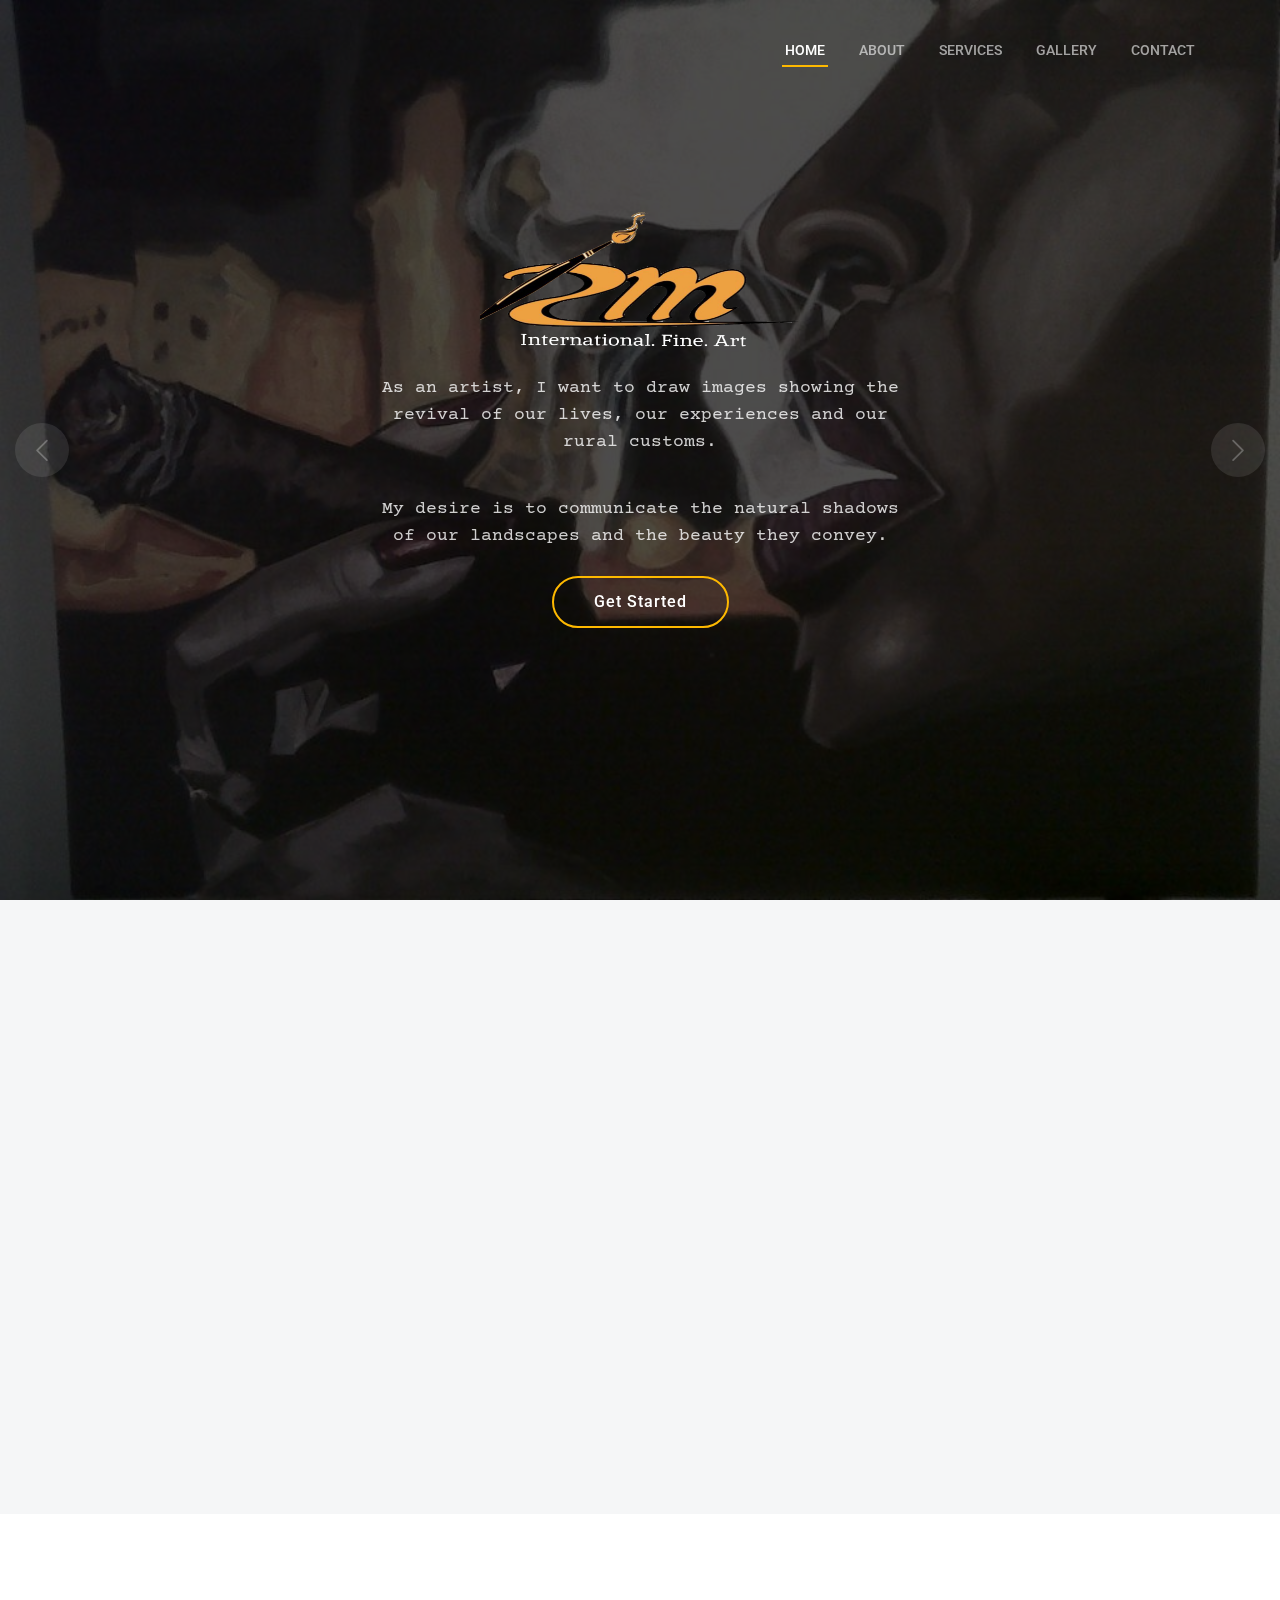
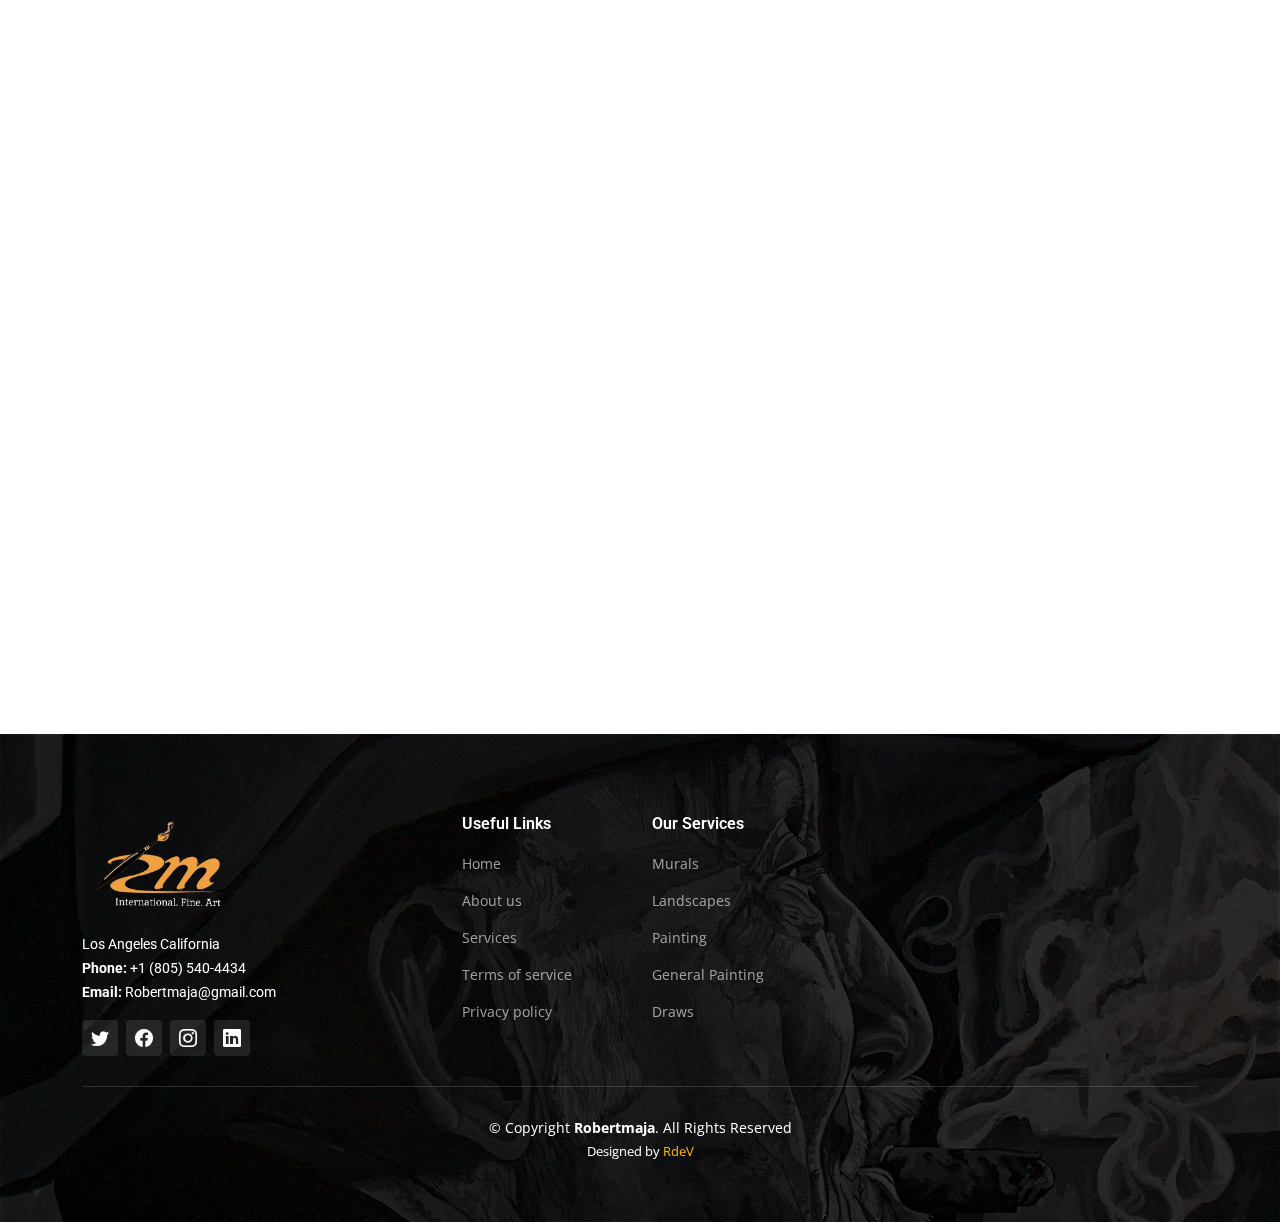
==== index.html @ e9421e8f "Update index.html" ====
<!DOCTYPE html>
<html lang="en">

<head>
  <meta charset="utf-8">
  <meta content="width=device-width, initial-scale=1.0" name="viewport">

  <title>Home</title>
  <meta content="" name="description">
  <meta content="" name="keywords">

  <!-- Favicons -->
  <link href="assets/img/img/logo.png" rel="icon">
  <link href="assets/img/img/logo.png" rel="apple-touch-icon">

  <!-- Google Fonts -->
  <link rel="preconnect" href="https://fonts.googleapis.com">
  <link rel="preconnect" href="https://fonts.gstatic.com" crossorigin>
  <link href="https://fonts.googleapis.com/css2?family=Open+Sans:ital,wght@0,300;0,400;0,500;0,600;0,700;1,300;1,400;1,600;1,700&family=Roboto:ital,wght@0,300;0,400;0,500;0,600;0,700;1,300;1,400;1,500;1,600;1,700&family=Work+Sans:ital,wght@0,300;0,400;0,500;0,600;0,700;1,300;1,400;1,500;1,600;1,700&display=swap" rel="stylesheet">

  <!-- Vendor CSS Files -->
  <link href="assets/vendor/bootstrap/css/bootstrap.min.css" rel="stylesheet">
  <link href="assets/vendor/bootstrap-icons/bootstrap-icons.css" rel="stylesheet">
  <link href="assets/vendor/fontawesome-free/css/all.min.css" rel="stylesheet">
  <link href="assets/vendor/aos/aos.css" rel="stylesheet">
  <link href="assets/vendor/glightbox/css/glightbox.min.css" rel="stylesheet">
  <link href="assets/vendor/swiper/swiper-bundle.min.css" rel="stylesheet">

  <!-- Template Main CSS File -->
  <link href="assets/css/main.css" rel="stylesheet">

  <!-- =======================================================
  * Template Name: UpConstruction
  * Updated: Sep 18 2023 with Bootstrap v5.3.2
  * Template URL: https://bootstrapmade.com/upconstruction-bootstrap-construction-website-template/
  * Author: BootstrapMade.com
  * License: https://bootstrapmade.com/license/
  ======================================================== -->
</head>

<body>


  <style>

    @import url('https://fonts.googleapis.com/css2?family=Courier+Prime:ital,wght@0,400;0,700;1,400;1,700&family=Just+Me+Again+Down+Here&family=Varela+Round&display=swap');
    @import url('https://fonts.googleapis.com/css2?family=Architects+Daughter&family=Oxygen&family=Voces&display=swap');
    @import url('https://fonts.googleapis.com/css2?family=Courier+Prime:ital,wght@0,400;0,700;1,400;1,700&family=Varela+Round&display=swap');
    @import url('https://fonts.googleapis.com/css2?family=Courier+Prime:ital,wght@0,400;0,700;1,400;1,700&family=Varela+Round&display=swap');



    .jm{
      font-family: 'Architects Daughter', cursive;
    }
    .jm:hover{
      color: var(--color-primary);
    }

    .textx{
      font-family: "Courier Prime";
      font-weight: 400;
      font-style: normal;
      font-size: 19px;
      
    }

    #textx{
      font-family: "Courier Prime";
      font-weight: 400;
      font-style: normal;
      font-size: 16px;
      color: black;
      
    }

    #logolt{
      font-family: "Just Me Again Down Here", cursive;
      font-weight: 400;
      font-style: normal;

    }

    .logolt{
      font-family: "Just Me Again Down Here", cursive;
      font-weight: 400;
      font-style: normal;

    }


  </style>
    



  <!-- ======= Header ======= -->
  <header id="header" class="header d-flex align-items-center">
    <div class="container-fluid container-xl d-flex align-items-center justify-content-between">

      <a href="index.html" class="logo d-flex align-items-center">
        <!-- Uncomment the line below if you also wish to use an image logo -->
        <!-- <img src="assets/img/logo.png" alt=""> --
        <h1>
          <img src="/assets/img/icons/brush.png" id="logolt" class="logolt" 50px" weight="50px" alt="" class="src">
          Rmaja<span>.</span>
        
        </h1>-->
      </a>

      <i class="mobile-nav-toggle mobile-nav-show bi bi-list"></i>
      <i class="mobile-nav-toggle mobile-nav-hide d-none bi bi-x"></i>
      <nav id="navbar" class="navbar">
        <ul>
          <li><a href="index.html" class="active">Home</a></li>
          <li><a href="about.html">About</a></li>
          <li><a href="services.html">Services</a></li>
          <li><a href="projects.html">Gallery</a></li>
          <li><a href="contact.html">Contact</a></li>
        </ul>
      </nav><!-- .navbar -->

    </div>
  </header><!-- End Header -->

  <!-- ======= Hero Section ======= -->
  <section id="hero" class="hero">

    <div class="info d-flex align-items-center">
      <div class="container">
        <div class="row justify-content-center">
          <div class="col-lg-6 text-center">
             <img src="/assets/img/img/logo.png" height="35%" width="70%" alt="" class="src">
            <p class="textx" data-aos="fade-up">As an artist, I want to draw images showing the revival of our lives, our experiences and our rural customs.</p>
            <br>
            <p class="textx" data-aos="fade-up">My desire is to communicate the natural shadows of our landscapes and the beauty they convey.</p>
            <a data-aos="fade-up" data-aos-delay="200" href="#get-started" class="btn-get-started">Get Started</a>
          </div>
        </div>
      </div>
    </div>

    <div id="hero-carousel" class="carousel slide" data-bs-ride="carousel" data-bs-interval="5000">

      <div class="carousel-item active" style="background-image: url(assets/img/img/66.jpeg)"></div>
      <div class="carousel-item" style="background-image: url(assets/img/img/24.jpg)"></div>
      <div class="carousel-item" style="background-image: url(assets/img/img/4.jpg)"></div>
      <div class="carousel-item" style="background-image: url(assets/img/img/maja2.png)"></div>
      <div class="carousel-item" style="background-image: url(assets/img/img/22.jpg)"></div>

      <a class="carousel-control-prev" href="#hero-carousel" role="button" data-bs-slide="prev">
        <span class="carousel-control-prev-icon bi bi-chevron-left" aria-hidden="true"></span>
      </a>

      <a class="carousel-control-next" href="#hero-carousel" role="button" data-bs-slide="next">
        <span class="carousel-control-next-icon bi bi-chevron-right" aria-hidden="true"></span>
      </a>

    </div>

  </section><!-- End Hero Section -->

  <main id="main">

    <!-- ======= Get Started Section ======= -->
    <section id="get-started" class="get-started section-bg">
      <div class="container">

        <div class="row justify-content-between gy-4">

          <div class="col-lg-6 d-flex align-items-center" data-aos="fade-up">
            <div class="content">
              <h3 class="" id="">International Artist & Muralist Robert Maja
                .</h3>
              <p id="textx" class="textx">As an artist, I want to draw images showing the revival of our lives, our experiences and our rural customs. My desire is to communicate the natural shadows of our landscapes and the beauty they convey.


              <p id="textx" class="textx">Robert Maja was born in Santo Domingo, Dominican Republic in September 1971 . His talent as an artist was quickly recognized in elementary school and strongly encouraged by teachers and elders

                .</p>
            </div>
          </div>

          <div class="col-lg-5" data-aos="fade">
            <form action="forms/quote.php" method="post" class="php-email-form">
              <h3>Contact Us</h3>
              <p id="textx" class="textx"></p>
              <div class="row gy-3">

                <div class="col-md-12">
                  <input type="text" name="name" class="form-control" placeholder="Name" required>
                </div>

                <div class="col-md-12 ">
                  <input type="email" class="form-control" name="email" placeholder="Email" required>
                </div>

                <div class="col-md-12">
                  <input type="text" class="form-control" name="phone" placeholder="Phone" required>
                </div>

                <div class="col-md-12">
                  <textarea class="form-control" name="message" rows="6" placeholder="Message" required></textarea>
                </div>

                <div class="col-md-12 text-center">
                  <div class="loading">Loading</div>
                  <div class="error-message"></div>
                  <div class="sent-message">Your quote request has been sent successfully. Thank you!</div>

                  <!--<button type="submit">Get a quote</button>-->
                </div>

              </div>
            </form>
          </div><!-- End Quote Form -->

        </div>

      </div>
    </section><!-- End Get Started Section -->

    <!-- ======= Constructions Section ======= -->
    <section id="constructions" class="constructions">
      <div class="container" data-aos="fade-up">

        <div class="section-header">
          <h2>Paintings</h2>
          <p class="textx"></p>
        </div>

        <div class="row gy-4">

          <div class="col-lg-6" data-aos="fade-up" data-aos-delay="100">
            <div class="card-item">
              <div class="row">
                <div class="col-xl-5">
                  <div class="card-bg" style="background-image: url(assets/img/img/39.jpg);"></div>
                </div>
                <div class="col-xl-7 d-flex align-items-center">
                  <div class="card-body">
                    <h4 class="card-title">Cubism</h4>
                    <p id="textx" class="textx">Cubism was an influential art movement pioneered by Pablo Picasso and Georges Braque in the early 20th century. It revolutionized traditional perspectives by breaking down subjects into geometric shapes and depicting them from multiple viewpoints simultaneously. </p>
                  </div>
                </div>
              </div>
            </div>
          </div><!-- End Card Item -->

          <div class="col-lg-6" data-aos="fade-up" data-aos-delay="200">
            <div class="card-item">
              <div class="row">
                <div class="col-xl-5">
                  <div class="card-bg" style="background-image: url(assets/img/img/purvit.jpg);"></div>
                </div>
                <div class="col-xl-7 d-flex align-items-center">
                  <div class="card-body">
                    <h4 class="card-title">Cigars</h4>
                    <p id="textx" class="textx">Tobacco, specifically in the context of cigars or "puros,"
                      has a rich history and culture. Cigars are typically hand-rolled
                      bundles of dried and fermented tobacco leaves,
                      often associated with luxury and relaxation.
                    </p>
                  </div>
                </div>
              </div>
            </div>
          </div><!-- End Card Item -->

          <div class="col-lg-6" data-aos="fade-up" data-aos-delay="300">
            <div class="card-item">
              <div class="row">
                <div class="col-xl-5">
                  <div class="card-bg" style="background-image: url(assets/img/img/38.jpg);"></div>
                </div>
                <div class="col-xl-7 d-flex align-items-center">
                  <div class="card-body">
                    <h4 class="card-title">Rooster</h4>
                    <p id="textx" class="textx">Through his masterful strokes,
                      Maja imbues these majestic birds with a sense of vibrancy and dynamism
                      their feathers depicted in a riot of colors and textures that seem to dance across the canvas.
                    </p>
                  </div>
                </div>
              </div>
            </div>
          </div><!-- End Card Item -->

          <div class="col-lg-6" data-aos="fade-up" data-aos-delay="400">
            <div class="card-item">
              <div class="row">
                <div class="col-xl-5">
                  <div class="card-bg" style="background-image: url(assets/img/img/10.jpg);"></div>
                </div>
                <div class="col-xl-7 d-flex align-items-center">
                  <div class="card-body">
                    <h4 class="card-title">Landscape</h4>
                    <p id="textx" class="textx">
                      Landscapes have been a prominent subject in art for centuries,
                      with artists capturing the beauty and essence of natural scenery.</p>
                  </div>
                </div>
              </div>
            </div>
          </div><!-- End Card Item -->

        </div>

      </div>
    </section><!-- End Constructions Section -->

    <!-- ======= Services Section ======= --
    <section id="services" class="services section-bg">
      <div class="container" data-aos="fade-up">

        <div class="section-header">
          <h2>Services</h2>
          <p id="textx" class="textx">Voluptatem quibusdam ut ullam perferendis repellat non ut consequuntur est eveniet deleniti fignissimos eos quam</p>
        </div>

        <div class="row gy-4">

          <div class="col-lg-4 col-md-6" data-aos="fade-up" data-aos-delay="100">
            <div class="service-item  position-relative">
              <div class="icon">
                <i class="fa-solid fa-mountain-city"></i>
              </div>
              <h3>Nesciunt Mete</h3>
              <p id="textx" class="textx">Provident nihil minus qui consequatur non omnis maiores. Eos accusantium minus dolores iure perferendis tempore et consequatur.</p>
              <a href="service-details.html" class="readmore stretched-link">Learn more <i class="bi bi-arrow-right"></i></a>
            </div>
          </div><!-- End Service Item --

          <div class="col-lg-4 col-md-6" data-aos="fade-up" data-aos-delay="200">
            <div class="service-item position-relative">
              <div class="icon">
                <i class="fa-solid fa-helmet-safety"></i>
              </div>
              <h3>Eosle Commodi</h3>
              <p id="textx" class="textx">Ut autem aut autem non a. Sint sint sit facilis nam iusto sint. Libero corrupti neque eum hic non ut nesciunt dolorem.</p>
              <a href="service-details.html" class="readmore stretched-link">Learn more <i class="bi bi-arrow-right"></i></a>
            </div>
          </div><!-- End Service Item --

          <div class="col-lg-4 col-md-6" data-aos="fade-up" data-aos-delay="300">
            <div class="service-item position-relative">
              <div class="icon">
                <i class="fa-solid fa-compass-drafting"></i>
              </div>
              <h3>Ledo Markt</h3>
              <p id="textx" class="textx">Ut excepturi voluptatem nisi sed. Quidem fuga consequatur. Minus ea aut. Vel qui id voluptas adipisci eos earum corrupti.</p>
              <a href="service-details.html" class="readmore stretched-link">Learn more <i class="bi bi-arrow-right"></i></a>
            </div>
          </div><!-- End Service Item -->
 
          <!----
          <div class="col-lg-4 col-md-6" data-aos="fade-up" data-aos-delay="400">
            <div class="service-item position-relative">
              <div class="icon">
                <i class="fa-solid fa-trowel-bricks"></i>
              </div>
              <h3>Asperiores Commodit</h3>
              <p>Non et temporibus minus omnis sed dolor esse consequatur. Cupiditate sed error ea fuga sit provident adipisci neque.</p>
              <a href="service-details.html" class="readmore stretched-link">Learn more <i class="bi bi-arrow-right"></i></a>
            </div>
          </div> -- End Service Item --

          <div class="col-lg-4 col-md-6" data-aos="fade-up" data-aos-delay="500">
            <div class="service-item position-relative">
              <div class="icon">
                <i class="fa-solid fa-helmet-safety"></i>
              </div>
              <h3>Velit Doloremque</h3>
              <p>Cumque et suscipit saepe. Est maiores autem enim facilis ut aut ipsam corporis aut. Sed animi at autem alias eius labore.</p>
              <a href="service-details.html" class="readmore stretched-link">Learn more <i class="bi bi-arrow-right"></i></a>
            </div>
          </div><!-- End Service Item --

          <div class="col-lg-4 col-md-6" data-aos="fade-up" data-aos-delay="600">
            <div class="service-item position-relative">
              <div class="icon">
                <i class="fa-solid fa-arrow-up-from-ground-water"></i>
              </div>
              <h3>Dolori Architecto</h3>
              <p>Hic molestias ea quibusdam eos. Fugiat enim doloremque aut neque non et debitis iure. Corrupti recusandae ducimus enim.</p>
              <a href="service-details.html" class="readmore stretched-link">Learn more <i class="bi bi-arrow-right"></i></a>
            </div>
          </div><!-- End Service Item --> 

        </div>

      </div>
    </section><!-- End Services Section -->

   

    <!-- ======= Features Section ======= --
    <section id="features" class="features section-bg">
      <div class="container" data-aos="fade-up">

        <ul class="nav nav-tabs row  g-2 d-flex">

          <li class="nav-item col-3">
            <a class="nav-link active show" data-bs-toggle="tab" data-bs-target="#tab-1">
              <h4>Modisit</h4>
            </a>
          </li><!-- End tab nav item --

          <li class="nav-item col-3">
            <a class="nav-link" data-bs-toggle="tab" data-bs-target="#tab-2">
              <h4>Praesenti</h4>
            </a><!-- End tab nav item --

          <li class="nav-item col-3">
            <a class="nav-link" data-bs-toggle="tab" data-bs-target="#tab-3">
              <h4>Explica</h4>
            </a>
          </li><!-- End tab nav item --

          <li class="nav-item col-3">
            <a class="nav-link" data-bs-toggle="tab" data-bs-target="#tab-4">
              <h4>Nostrum</h4>
            </a>
          </li><!-- End tab nav item --

        </ul>

        <div class="tab-content">

          <div class="tab-pane active show" id="tab-1">
            <div class="row">
              <div class="col-lg-6 order-2 order-lg-1 mt-3 mt-lg-0 d-flex flex-column justify-content-center" data-aos="fade-up" data-aos-delay="100">
                <h3>Voluptatem dignissimos provident</h3>
                <p class="fst-italic">
                  Lorem ipsum dolor sit amet, consectetur adipiscing elit, sed do eiusmod tempor incididunt ut labore et dolore
                  magna aliqua.
                </p>
                <ul>
                  <li><i class="bi bi-check2-all"></i> Ullamco laboris nisi ut aliquip ex ea commodo consequat.</li>
                  <li><i class="bi bi-check2-all"></i> Duis aute irure dolor in reprehenderit in voluptate velit.</li>
                  <li><i class="bi bi-check2-all"></i> Ullamco laboris nisi ut aliquip ex ea commodo consequat. Duis aute irure dolor in reprehenderit in voluptate trideta storacalaperda mastiro dolore eu fugiat nulla pariatur.</li>
                </ul>
              </div>
              <div class="col-lg-6 order-1 order-lg-2 text-center" data-aos="fade-up" data-aos-delay="200">
                <img src="assets/img/features-1.jpg" alt="" class="img-fluid">
              </div>
            </div>
          </div><!-- End tab content item --

          <div class="tab-pane" id="tab-2">
            <div class="row">
              <div class="col-lg-6 order-2 order-lg-1 mt-3 mt-lg-0 d-flex flex-column justify-content-center">
                <h3>Neque exercitationem debitis</h3>
                <p class="fst-italic">
                  Lorem ipsum dolor sit amet, consectetur adipiscing elit, sed do eiusmod tempor incididunt ut labore et dolore
                  magna aliqua.
                </p>
                <ul>
                  <li><i class="bi bi-check2-all"></i> Ullamco laboris nisi ut aliquip ex ea commodo consequat.</li>
                  <li><i class="bi bi-check2-all"></i> Duis aute irure dolor in reprehenderit in voluptate velit.</li>
                  <li><i class="bi bi-check2-all"></i> Provident mollitia neque rerum asperiores dolores quos qui a. Ipsum neque dolor voluptate nisi sed.</li>
                  <li><i class="bi bi-check2-all"></i> Ullamco laboris nisi ut aliquip ex ea commodo consequat. Duis aute irure dolor in reprehenderit in voluptate trideta storacalaperda mastiro dolore eu fugiat nulla pariatur.</li>
                </ul>
              </div>
              <div class="col-lg-6 order-1 order-lg-2 text-center">
                <img src="assets/img/features-2.jpg" alt="" class="img-fluid">
              </div>
            </div>
          </div><!-- End tab content item --

          <div class="tab-pane" id="tab-3">
            <div class="row">
              <div class="col-lg-6 order-2 order-lg-1 mt-3 mt-lg-0 d-flex flex-column justify-content-center">
                <h3>Voluptatibus commodi accusamu</h3>
                <ul>
                  <li><i class="bi bi-check2-all"></i> Ullamco laboris nisi ut aliquip ex ea commodo consequat.</li>
                  <li><i class="bi bi-check2-all"></i> Duis aute irure dolor in reprehenderit in voluptate velit.</li>
                  <li><i class="bi bi-check2-all"></i> Provident mollitia neque rerum asperiores dolores quos qui a. Ipsum neque dolor voluptate nisi sed.</li>
                </ul>
                <p class="fst-italic">
                  Lorem ipsum dolor sit amet, consectetur adipiscing elit, sed do eiusmod tempor incididunt ut labore et dolore
                  magna aliqua.
                </p>
              </div>
              <div class="col-lg-6 order-1 order-lg-2 text-center">
                <img src="assets/img/features-3.jpg" alt="" class="img-fluid">
              </div>
            </div>
          </div><!-- End tab content item --

          <div class="tab-pane" id="tab-4">
            <div class="row">
              <div class="col-lg-6 order-2 order-lg-1 mt-3 mt-lg-0 d-flex flex-column justify-content-center">
                <h3>Omnis fugiat ea explicabo sunt</h3>
                <p class="fst-italic">
                  Lorem ipsum dolor sit amet, consectetur adipiscing elit, sed do eiusmod tempor incididunt ut labore et dolore
                  magna aliqua.
                </p>
                <ul>
                  <li><i class="bi bi-check2-all"></i> Ullamco laboris nisi ut aliquip ex ea commodo consequat.</li>
                  <li><i class="bi bi-check2-all"></i> Duis aute irure dolor in reprehenderit in voluptate velit.</li>
                  <li><i class="bi bi-check2-all"></i> Ullamco laboris nisi ut aliquip ex ea commodo consequat. Duis aute irure dolor in reprehenderit in voluptate trideta storacalaperda mastiro dolore eu fugiat nulla pariatur.</li>
                </ul>
              </div>
              <div class="col-lg-6 order-1 order-lg-2 text-center">
                <img src="assets/img/features-4.jpg" alt="" class="img-fluid">
              </div>
            </div>
          </div><!-- End tab content item --

        </div>

      </div>
    </section><!-- End Features Section -->

    <!-- ======= Our Projects Section ======= -->
    <section id="projects" class="projects">
      <div class="container" data-aos="fade-up">

        <div class="section-header">
          <h2>Gallery</h2>
          <p id="textx" class="textx">Unveiling Perspectives, Igniting Emotions: Your Visual Odyssey Begins Here</p>
        </div>

        <div class="portfolio-isotope" data-portfolio-filter="*" data-portfolio-layout="masonry" data-portfolio-sort="original-order">

          <ul class="portfolio-flters" data-aos="fade-up" data-aos-delay="100">
            <li data-filter="*" class="filter-active" id="textx">All</li>
            <li data-filter=".filter-rooster" id="textx">Rooster</li>
            <li data-filter=".filter-smoking" id="textx">Cigars</li>
            <li data-filter=".filter-murals" id="textx">Murals</li>
            <li data-filter=".filter-landscape" id="textx">Landscape</li>
          </ul><!-- End Projects Filters -->

          <div class="row gy-4 portfolio-container" data-aos="fade-up" data-aos-delay="200">

            <div class="col-lg-4 col-md-6 portfolio-item filter-landscape">
              <div class="portfolio-content h-100">
                <img src="assets/img/img/50.jpg" class="img-fluid" alt="">
                <div class="portfolio-info">
                  <h4>Cubism</h4>
                  <p></p>
                  <a href="assets/img/img/50.jpg" title="Cubism" data-gallery="portfolio-gallery-remodeling" class="glightbox preview-link"><i class="bi bi-zoom-in"></i></a>
                  <a href="#" title="More Details" class="details-link"><i class="bi bi-link-45deg"></i></a>
                </div>
              </div>
            </div><!-- End Projects Item -->

            <div class="col-lg-4 col-md-6 portfolio-item filter-landscape">
              <div class="portfolio-content h-100">
                <img src="assets/img/img/51.jpg" class="img-fluid" alt="">
                <div class="portfolio-info">
                  <h4>Landscape</h4>
                  <p></p>
                  <a href="assets/img/img/51.jpg" title="Landscape" data-gallery="portfolio-gallery-remodeling" class="glightbox preview-link"><i class="bi bi-zoom-in"></i></a>
                  <a href="#" title="More Details" class="details-link"><i class="bi bi-link-45deg"></i></a>
                </div>
              </div>
            </div><!-- End Projects Item -->

            <div class="col-lg-4 col-md-6 portfolio-item filter-smoking">
              <div class="portfolio-content h-100">
                <img src="assets/img/img/sam.JPG" class="img-fluid" alt="">
                <div class="portfolio-info">
                  <h4>Cigars</h4>
                  <p></p>
                  <a href="assets/img/img/sam.JPG" title="Cigars" data-gallery="portfolio-gallery-construction" class="glightbox preview-link"><i class="bi bi-zoom-in"></i></a>
                  <a href="#" title="More Details" class="details-link"><i class="bi bi-link-45deg"></i></a>
                </div>
              </div>
            </div><!-- End Projects Item -->

            <div class="col-lg-4 col-md-6 portfolio-item filter-rooster">
              <div class="portfolio-content h-100">
                <img src="assets/img/img/58.jpg" class="img-fluid" alt="">
                <div class="portfolio-info">
                  <h4>Rooster</h4>
                  <p></p>
                  <a href="assets/img/img/43.jpg" title="Rooster" data-gallery="portfolio-gallery-repairs" class="glightbox preview-link"><i class="bi bi-zoom-in"></i></a>
                  <a href="#" title="More Details" class="details-link"><i class="bi bi-link-45deg"></i></a>
                </div>
              </div>
            </div><!-- End Projects Item -->

            <div class="col-lg-4 col-md-6 portfolio-item filter-smoking">
              <div class="portfolio-content h-100">
                <img src="assets/img/img/63.JPG" class="img-fluid" alt="">
                <div class="portfolio-info">
                  <h4>Cigars</h4>
                  <p></p>
                  <a href="assets/img/img/63.JPG" title="Cigars" data-gallery="portfolio-gallery-book" class="glightbox preview-link"><i class="bi bi-zoom-in"></i></a>
                  <a href="#" title="More Details" class="details-link"><i class="bi bi-link-45deg"></i></a>
                </div>
              </div>
            </div><!-- End Projects Item -->

            <div class="col-lg-4 col-md-6 portfolio-item filter-murals">
              <div class="portfolio-content h-100">
                <img src="assets/img/img/68.jpg" class="img-fluid" alt="">
                <div class="portfolio-info">
                  <h4>Murals</h4>
                  <p></p>
                  <a href="assets/img/img/68.jpg" title="Murals" data-gallery="portfolio-gallery-remodeling" class="glightbox preview-link"><i class="bi bi-zoom-in"></i></a>
                  <a href="#" title="More Details" class="details-link"><i class="bi bi-link-45deg"></i></a>
                </div>
              </div>
            </div><!-- End Projects Item -->

            <div class="col-lg-4 col-md-6 portfolio-item filter-murals">
              <div class="portfolio-content h-100">
                <img src="assets/img/img/67.jpg" class="img-fluid" alt="">
                <div class="portfolio-info">
                  <h4>Murals</h4>
                  <p></p>
                  <a href="assets/img/img/67.jpg" title="Murals" data-gallery="portfolio-gallery-construction" class="glightbox preview-link"><i class="bi bi-zoom-in"></i></a>
                  <a href="#" title="More Details" class="details-link"><i class="bi bi-link-45deg"></i></a>
                </div>
              </div>
            </div><!-- End Projects Item -->

            <div class="col-lg-4 col-md-6 portfolio-item filter-murals">
              <div class="portfolio-content h-100">
                <img src="assets/img/img/22.jpg" class="img-fluid" alt="">
                <div class="portfolio-info">
                  <h4>Murals</h4>
                  <p></p>
                  <a href="assets/img/img/22.jpg" title="Murals" data-gallery="portfolio-gallery-repairs" class="glightbox preview-link"><i class="bi bi-zoom-in"></i></a>
                  <a href="#" title="More Details" class="details-link"><i class="bi bi-link-45deg"></i></a>
                </div>
              </div>
            </div><!-- End Projects Item -->

            <div class="col-lg-4 col-md-6 portfolio-item filter-murals">
              <div class="portfolio-content h-100">
                <img src="assets/img/img/18.jpg" class="img-fluid" alt="">
                <div class="portfolio-info">
                  <h4>Murals</h4>
                  <p></p>
                  <a href="assets/img/img/18.jpg" title="Murals" data-gallery="portfolio-gallery-book" class="glightbox preview-link"><i class="bi bi-zoom-in"></i></a>
                  <a href="#" title="More Details" class="details-link"><i class="bi bi-link-45deg"></i></a>
                </div>
              </div>
            </div><!-- End Projects Item -->

            <div class="col-lg-4 col-md-6 portfolio-item filter-murals">
              <div class="portfolio-content h-100">
                <img src="assets/img/img/21.jpg" class="img-fluid" alt="">
                <div class="portfolio-info">
                  <h4>Murals</h4>
                  <p></p>
                  <a href="assets/img/img/21.jpg" title="Murals" data-gallery="portfolio-gallery-remodeling" class="glightbox preview-link"><i class="bi bi-zoom-in"></i></a>
                  <a href="#" title="More Details" class="details-link"><i class="bi bi-link-45deg"></i></a>
                </div>
              </div>
            </div><!-- End Projects Item -->

            <div class="col-lg-4 col-md-6 portfolio-item filter-murals">
              <div class="portfolio-content h-100">
                <img src="assets/img/img/20.jpg" class="img-fluid" alt="">
                <div class="portfolio-info">
                  <h4>Murals</h4>
                  <p></p>
                  <a href="assets/img/img/20.jpg" title="Murals" data-gallery="portfolio-gallery-remodeling" class="glightbox preview-link"><i class="bi bi-zoom-in"></i></a>
                  <a href="#" title="More Details" class="details-link"><i class="bi bi-link-45deg"></i></a>
                </div>
              </div>
            </div><!-- End Projects Item -->

           


           


            

          </div><!-- End Projects Container -->

        </div>

      </div>
    </section><!-- End Our Projects Section -->

   

    <!-- ======= Recent Blog Posts Section ======= --
    <section id="recent-blog-posts" class="recent-blog-posts">
      <div class="container" data-aos="fade-up"">

    
    
  <div class=" section-header">
        <h2>Recent Blog Posts</h2>
        <p>In commodi voluptatem excepturi quaerat nihil error autem voluptate ut et officia consequuntu</p>
      </div>

      <div class="row gy-5">

        <div class="col-xl-4 col-md-6" data-aos="fade-up" data-aos-delay="100">
          <div class="post-item position-relative h-100">

            <div class="post-img position-relative overflow-hidden">
              <img src="assets/img/blog/blog-1.jpg" class="img-fluid" alt="">
              <span class="post-date">December 12</span>
            </div>

            <div class="post-content d-flex flex-column">

              <h3 class="post-title">Eum ad dolor et. Autem aut fugiat debitis</h3>

              <div class="meta d-flex align-items-center">
                <div class="d-flex align-items-center">
                  <i class="bi bi-person"></i> <span class="ps-2">Julia Parker</span>
                </div>
                <span class="px-3 text-black-50">/</span>
                <div class="d-flex align-items-center">
                  <i class="bi bi-folder2"></i> <span class="ps-2">Politics</span>
                </div>
              </div>

              <hr>

              <a href="blog-details.html" class="readmore stretched-link"><span>Read More</span><i class="bi bi-arrow-right"></i></a>

            </div>

          </div>
        </div><!-- End post item --

        <div class="col-xl-4 col-md-6" data-aos="fade-up" data-aos-delay="200">
          <div class="post-item position-relative h-100">

            <div class="post-img position-relative overflow-hidden">
              <img src="assets/img/blog/blog-2.jpg" class="img-fluid" alt="">
              <span class="post-date">July 17</span>
            </div>

            <div class="post-content d-flex flex-column">

              <h3 class="post-title">Et repellendus molestiae qui est sed omnis</h3>

              <div class="meta d-flex align-items-center">
                <div class="d-flex align-items-center">
                  <i class="bi bi-person"></i> <span class="ps-2">Mario Douglas</span>
                </div>
                <span class="px-3 text-black-50">/</span>
                <div class="d-flex align-items-center">
                  <i class="bi bi-folder2"></i> <span class="ps-2">Sports</span>
                </div>
              </div>

              <hr>

              <a href="blog-details.html" class="readmore stretched-link"><span>Read More</span><i class="bi bi-arrow-right"></i></a>

            </div>

          </div>
        </div><!-- End post item --

        <div class="col-xl-4 col-md-6">
          <div class="post-item position-relative h-100" data-aos="fade-up" data-aos-delay="300">

            <div class="post-img position-relative overflow-hidden">
              <img src="assets/img/blog/blog-3.jpg" class="img-fluid" alt="">
              <span class="post-date">September 05</span>
            </div>

            <div class="post-content d-flex flex-column">

              <h3 class="post-title">Quia assumenda est et veritati tirana ploder</h3>

              <div class="meta d-flex align-items-center">
                <div class="d-flex align-items-center">
                  <i class="bi bi-person"></i> <span class="ps-2">Lisa Hunter</span>
                </div>
                <span class="px-3 text-black-50">/</span>
                <div class="d-flex align-items-center">
                  <i class="bi bi-folder2"></i> <span class="ps-2">Economics</span>
                </div>
              </div>

              <hr>

              <a href="blog-details.html" class="readmore stretched-link"><span>Read More</span><i class="bi bi-arrow-right"></i></a>

            </div>

          </div>
        </div><!-- End post item --

      </div>

      </div>
    </section>
    <!-- End Recent Blog Posts Section -->

  </main><!-- End #main -->

  <!-- ======= Footer ======= -->
  <footer id="footer" class="footer">

    <div class="footer-content position-relative">
      <div class="container">
        <div class="row">

          <div class="col-lg-4 col-md-6">
            <div class="footer-info">
              <h1>
                <img src="/assets/img/img/logo.png" height="45%" width="50%" alt="" class="src">
                <span></span>
              
              </h1>
              <p>
                Los Angeles California <br>
                <!--NY 535022, USA<br><br>-->
                <strong>Phone:</strong> +1 (805) 540-4434<br>
                <strong>Email:</strong> Robertmaja@gmail.com<br>
              </p>
              <div class="social-links d-flex mt-3">
                <a href="#" class="d-flex align-items-center justify-content-center"><i class="bi bi-twitter"></i></a>
                <a href="#" class="d-flex align-items-center justify-content-center"><i class="bi bi-facebook"></i></a>
                <a href="https://www.instagram.com/robertmajaofficial/" class="d-flex align-items-center justify-content-center"><i class="bi bi-instagram"></i></a>
                <a href="#" class="d-flex align-items-center justify-content-center"><i class="bi bi-linkedin"></i></a>
              </div>
            </div>
          </div><!-- End footer info column-->

          <div class="col-lg-2 col-md-3 footer-links">
            <h4>Useful Links</h4>
            <ul>
              <li><a href="/index.html">Home</a></li>
              <li><a href="/about.html">About us</a></li>
              <li><a href="/services.html">Services</a></li>
              <li><a href="#">Terms of service</a></li>
              <li><a href="#">Privacy policy</a></li>
            </ul>
          </div><!-- End footer links column-->

          <div class="col-lg-2 col-md-3 footer-links">
            <h4>Our Services</h4>
            <ul>
              <li><a href="#">Murals</a></li>
              <li><a href="#">Landscapes</a></li>
              <li><a href="#">Painting</a></li>
              <li><a href="#">General Painting</a></li>
              <li><a href="#">Draws</a></li>
            </ul>
          </div><!-- End footer links column-->

         

        </div>
      </div>
    </div>

    <div class="footer-legal text-center position-relative">
      <div class="container">
        <div class="copyright">
          &copy; Copyright <strong><span>Robertmaja</span></strong>. All Rights Reserved
        </div>
        <div class="credits">
          <!-- All the links in the footer should remain intact. -->
          <!-- You can delete the links only if you purchased the pro version. -->
          <!-- Licensing information: https://bootstrapmade.com/license/ -->
          <!-- Purchase the pro version with working PHP/AJAX contact form: https://bootstrapmade.com/upconstruction-bootstrap-construction-website-template/ -->
          Designed by <a href="https://www.instagram.com/roddev_/">RdeV</a>
        </div>
      </div>
    </div>

  </footer>
  <!-- End Footer -->

  <a href="#" class="scroll-top d-flex align-items-center justify-content-center"><i class="bi bi-arrow-up-short"></i></a>

  <div id="preloader"></div>

  <!-- Vendor JS Files -->
  <script src="assets/vendor/bootstrap/js/bootstrap.bundle.min.js"></script>
  <script src="assets/vendor/aos/aos.js"></script>
  <script src="assets/vendor/glightbox/js/glightbox.min.js"></script>
  <script src="assets/vendor/isotope-layout/isotope.pkgd.min.js"></script>
  <script src="assets/vendor/swiper/swiper-bundle.min.js"></script>
  <script src="assets/vendor/purecounter/purecounter_vanilla.js"></script>
  <script src="assets/vendor/php-email-form/validate.js"></script>

  <!-- Template Main JS File -->
  <script src="assets/js/main.js"></script>

</body>

</html>
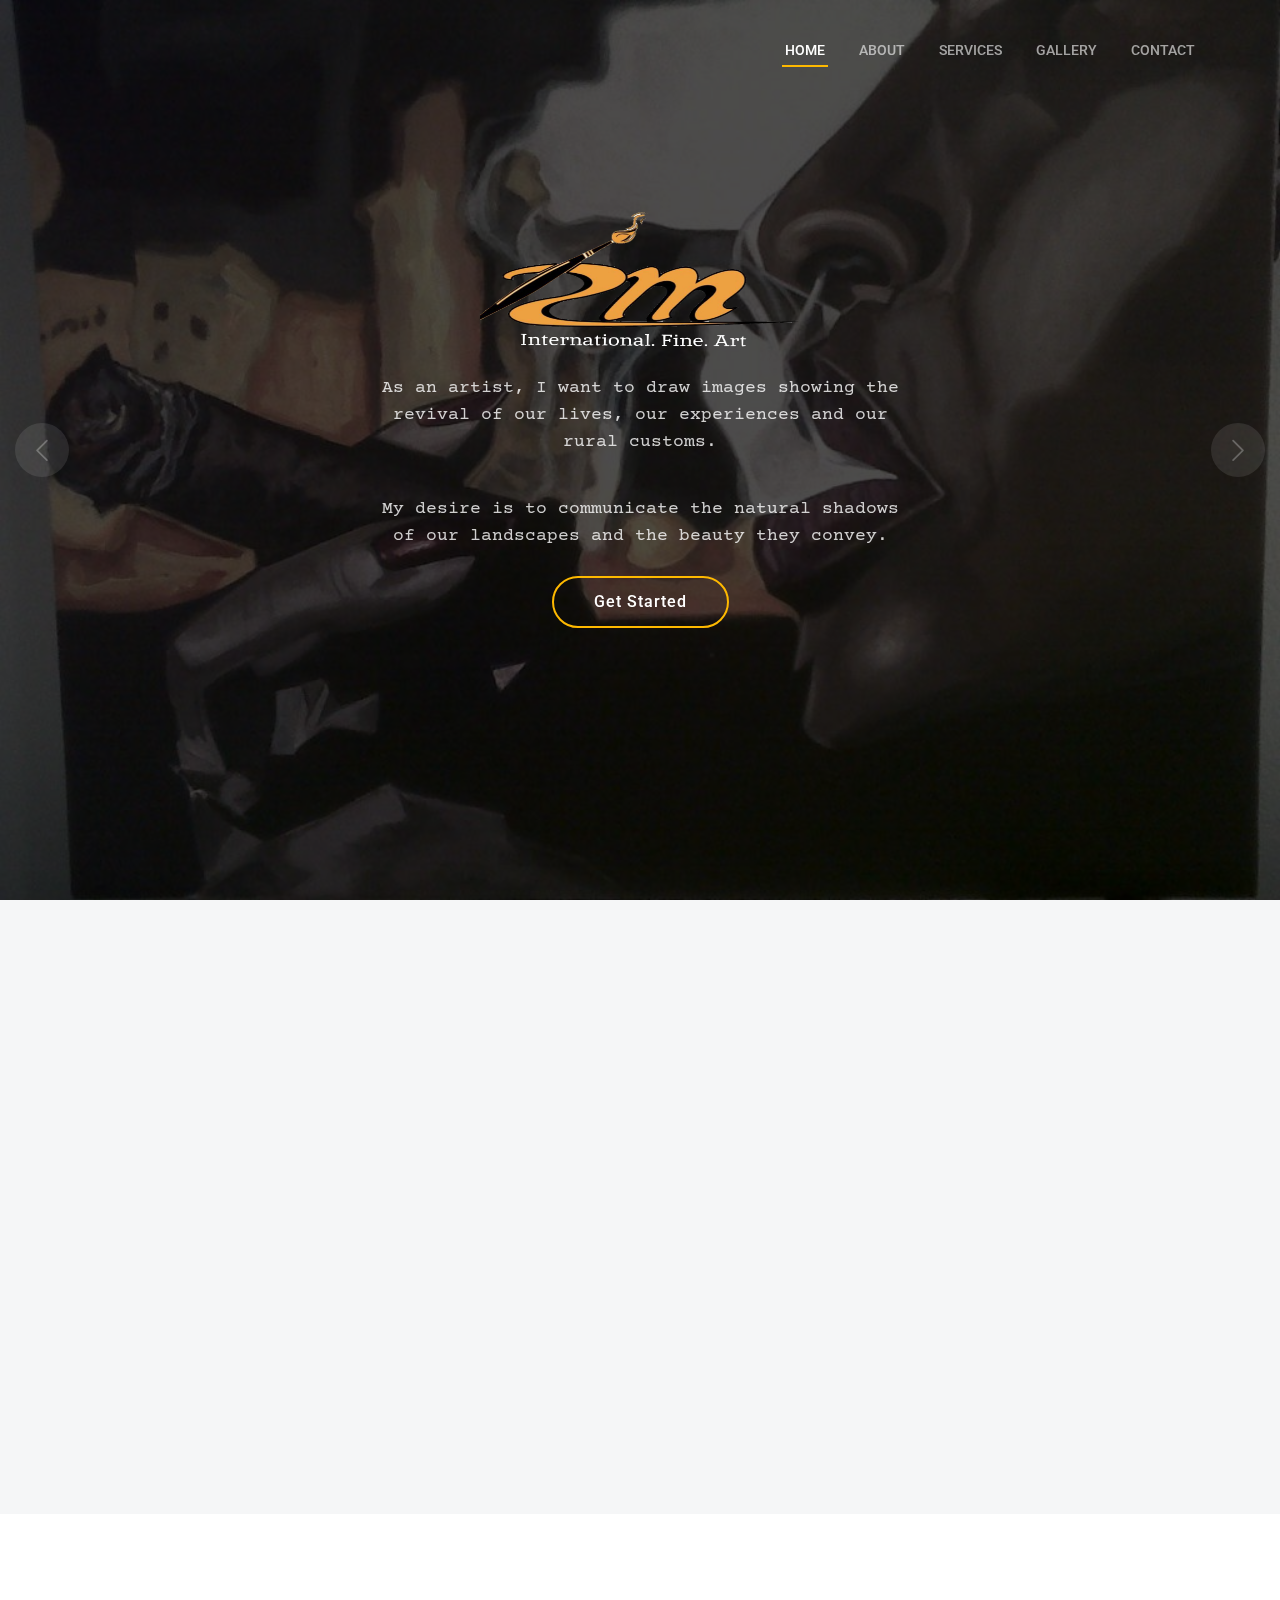
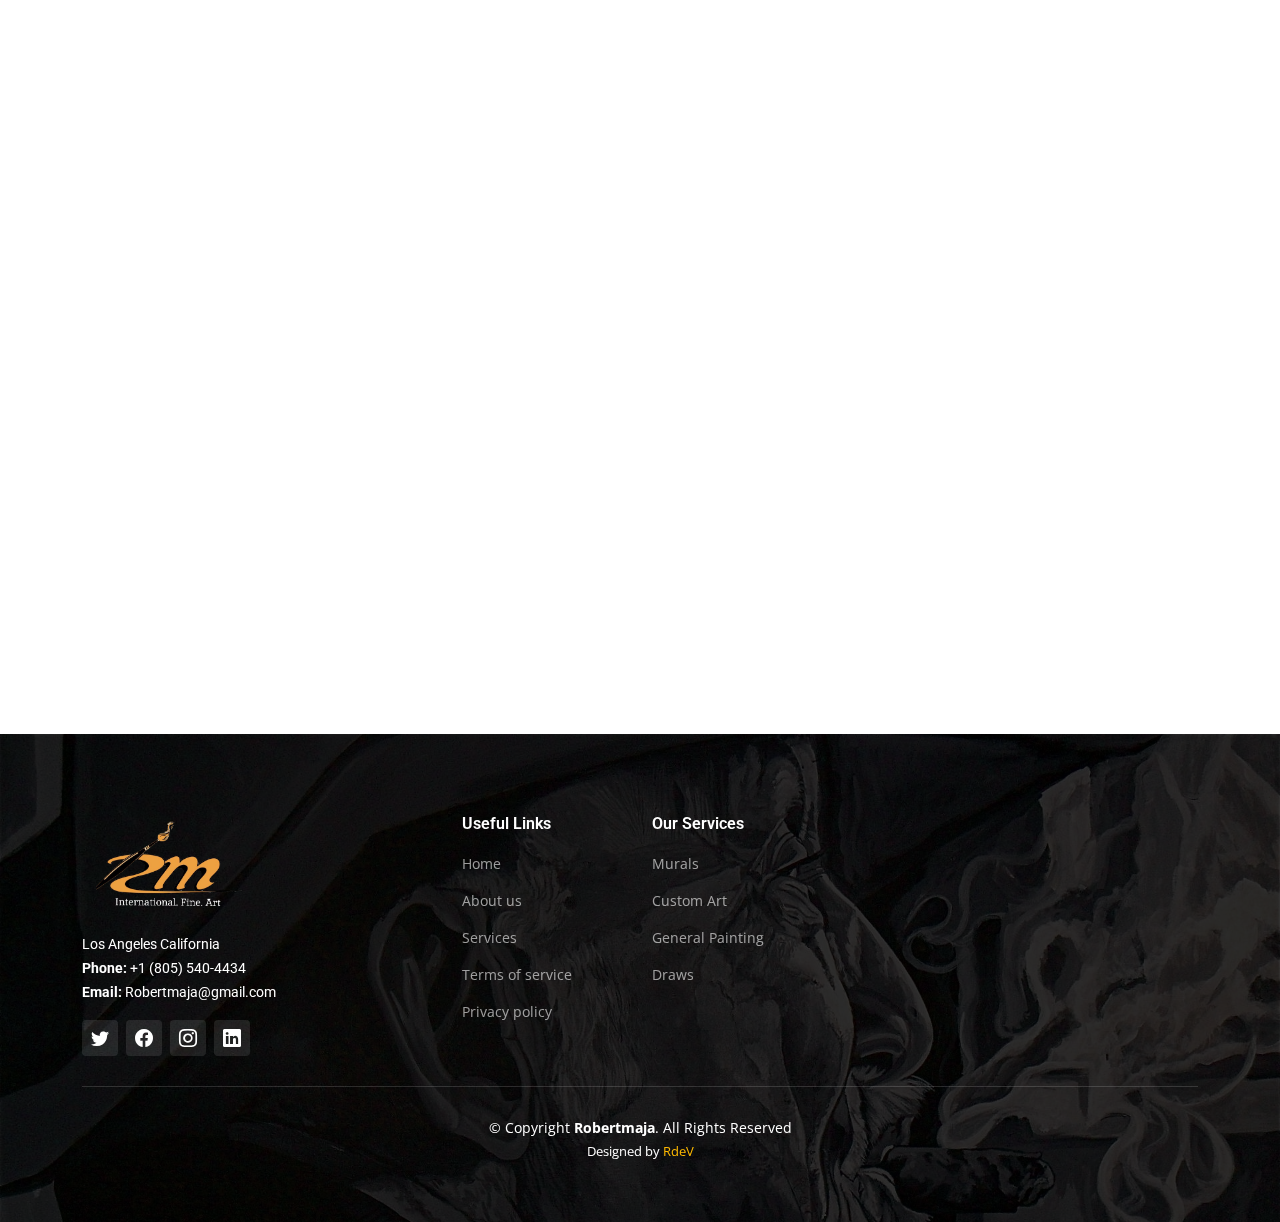
==== commit 325e875a: "Update index.html" ====
--- a/index.html
+++ b/index.html
@@ -841,8 +841,7 @@
             <h4>Our Services</h4>
             <ul>
               <li><a href="#">Murals</a></li>
-              <li><a href="#">Landscapes</a></li>
-              <li><a href="#">Painting</a></li>
+              <li><a href="#">Custom Art</a></li>
               <li><a href="#">General Painting</a></li>
               <li><a href="#">Draws</a></li>
             </ul>
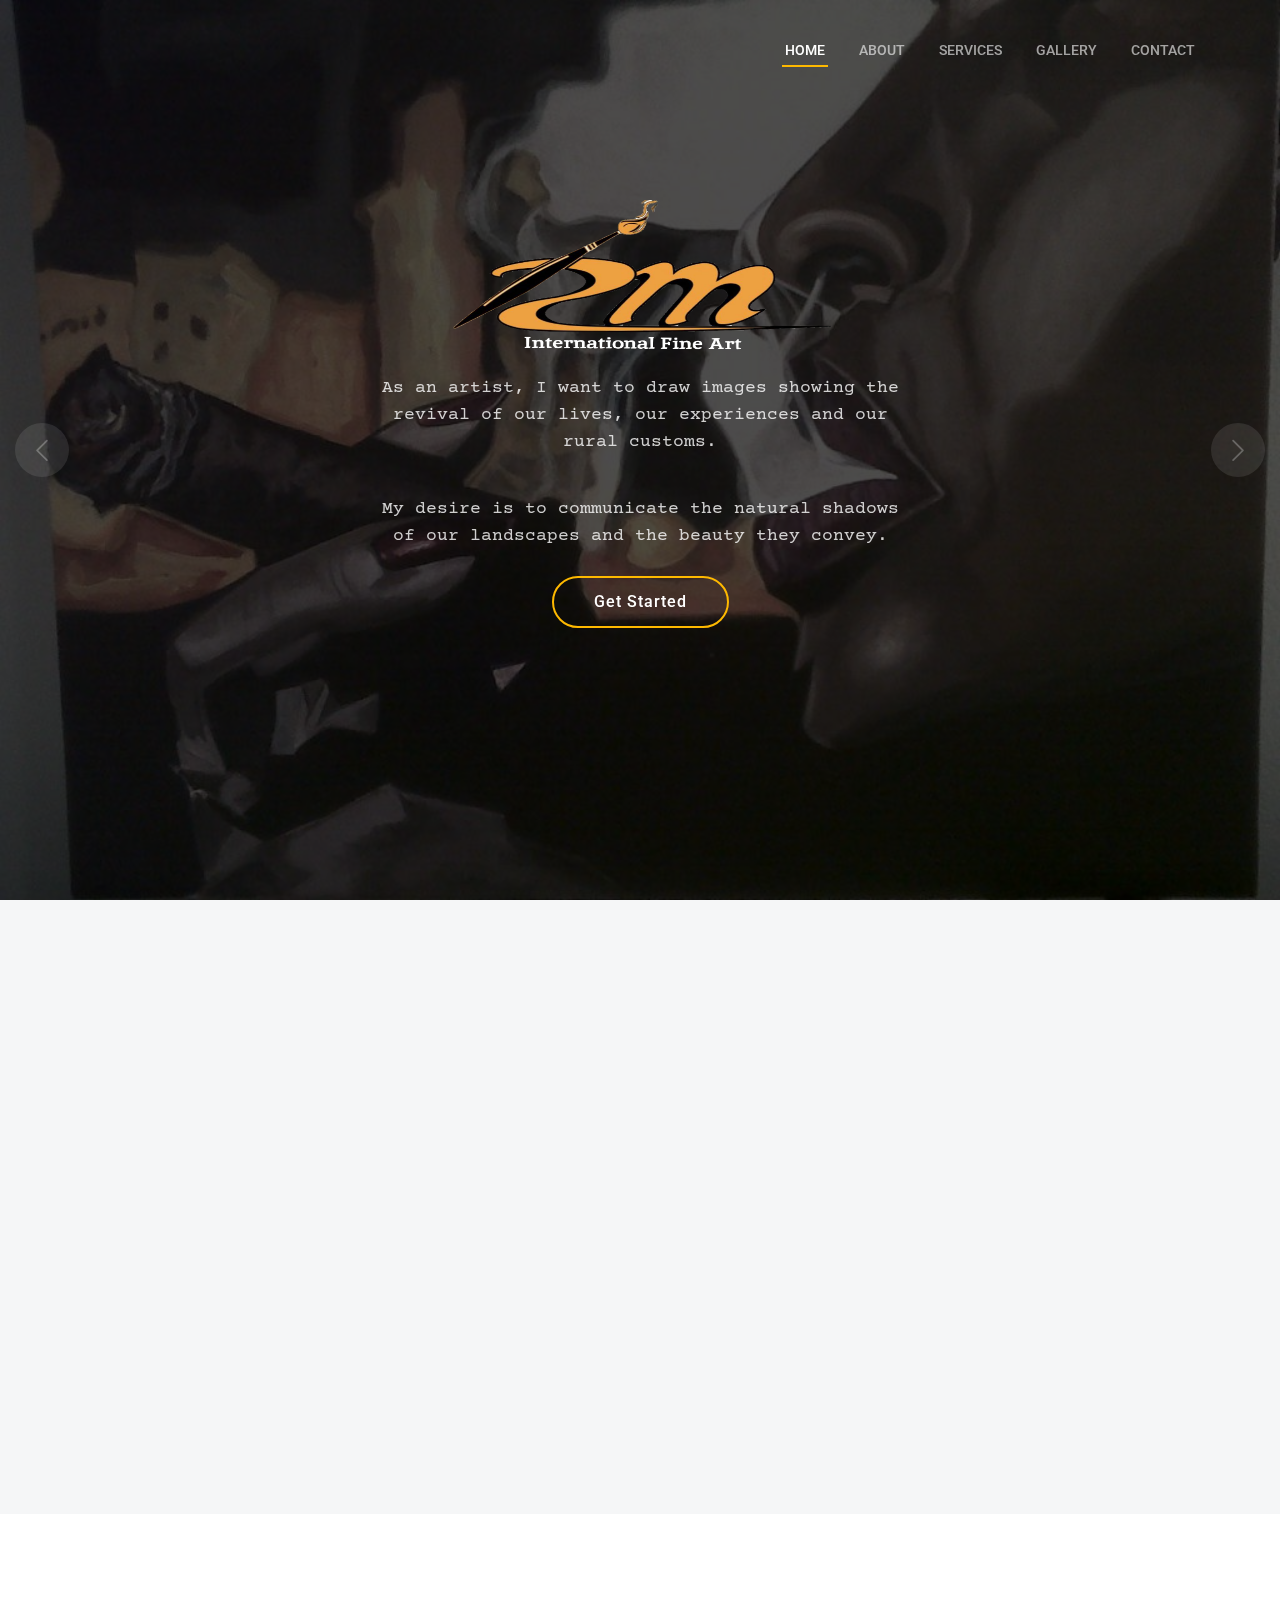
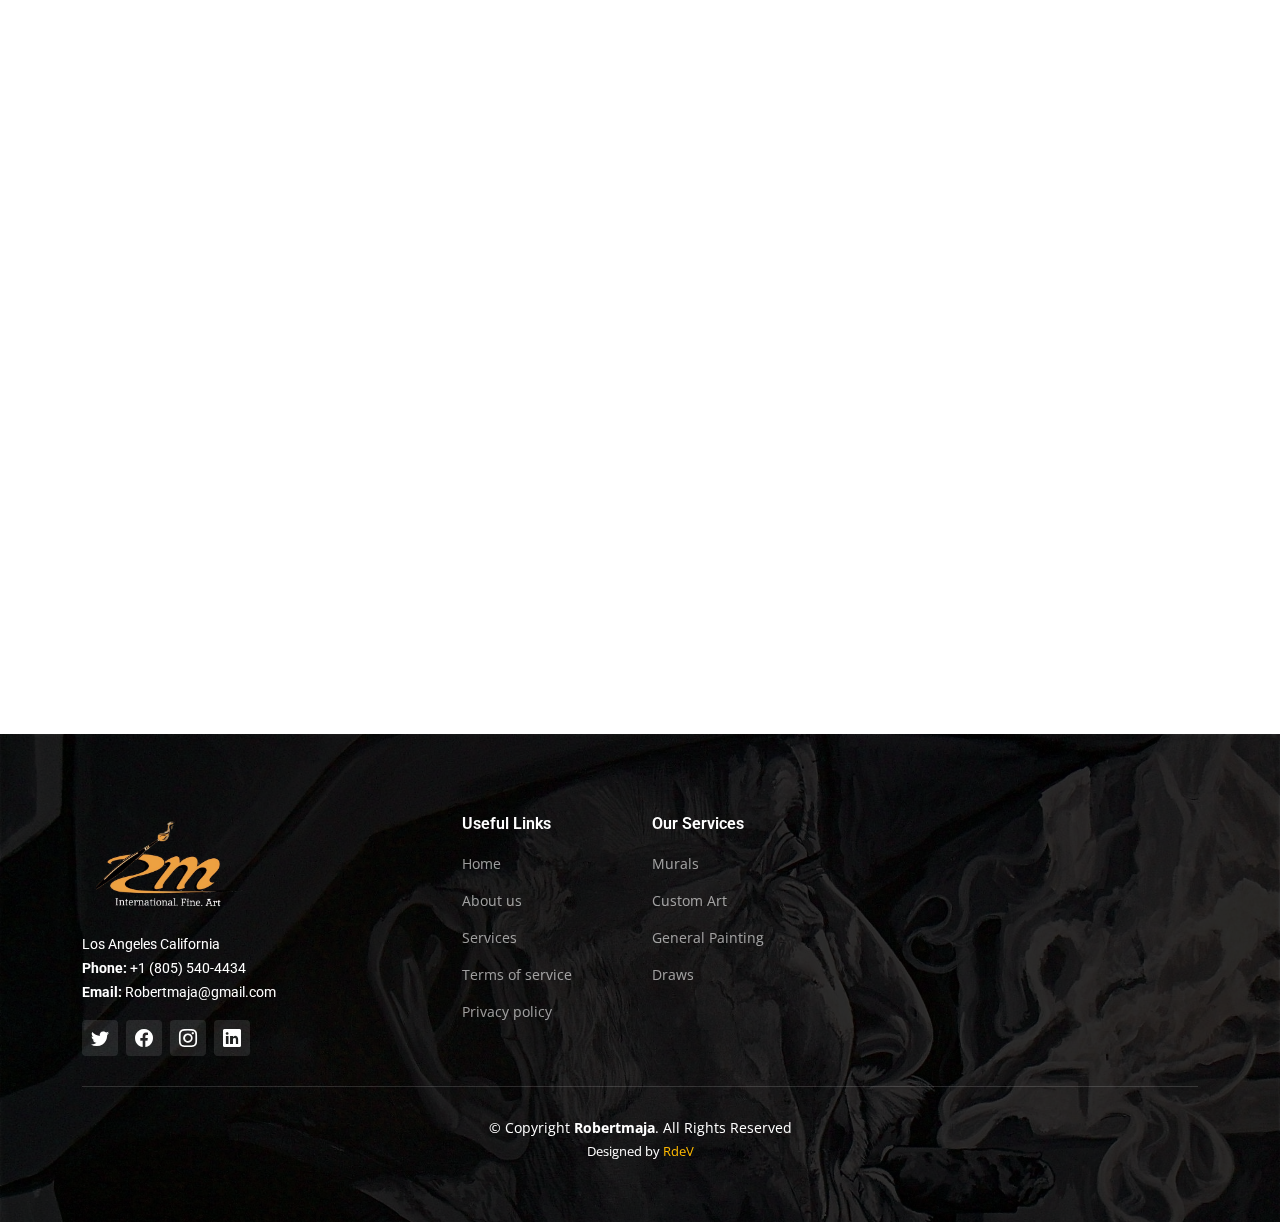
==== commit 60a2cfc4: "Update index.html" ====
--- a/index.html
+++ b/index.html
@@ -130,7 +130,7 @@
       <div class="container">
         <div class="row justify-content-center">
           <div class="col-lg-6 text-center">
-             <img src="/assets/img/img/logo.png" height="35%" width="70%" alt="" class="src">
+             <img src="/assets/img/img/logo1.png" height="35%" width="70%" alt="" class="src">
             <p class="textx" data-aos="fade-up">As an artist, I want to draw images showing the revival of our lives, our experiences and our rural customs.</p>
             <br>
             <p class="textx" data-aos="fade-up">My desire is to communicate the natural shadows of our landscapes and the beauty they convey.</p>
@@ -290,7 +290,7 @@
             <div class="card-item">
               <div class="row">
                 <div class="col-xl-5">
-                  <div class="card-bg" style="background-image: url(assets/img/img/10.jpg);"></div>
+                  <div class="card-bg" style="background-image: url(assets/img/img/lands1.png);"></div>
                 </div>
                 <div class="col-xl-7 d-flex align-items-center">
                   <div class="card-body">
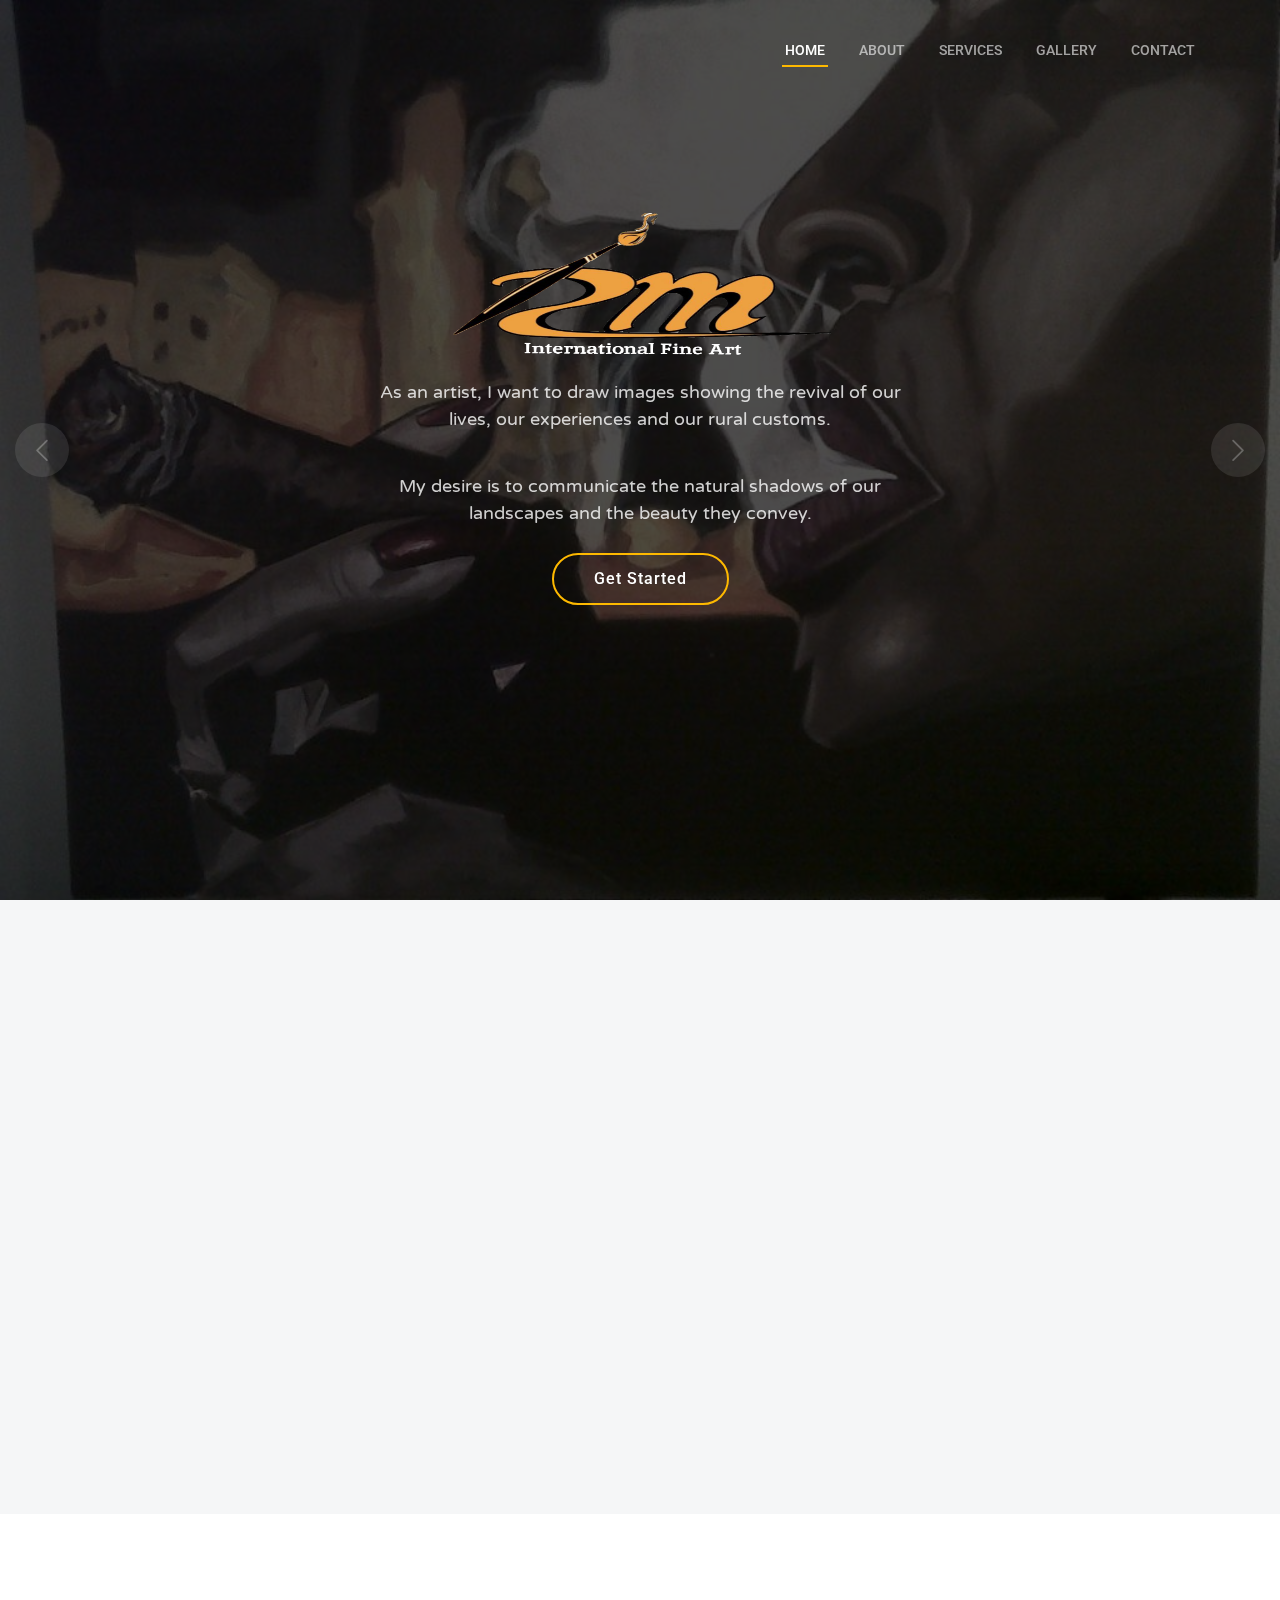
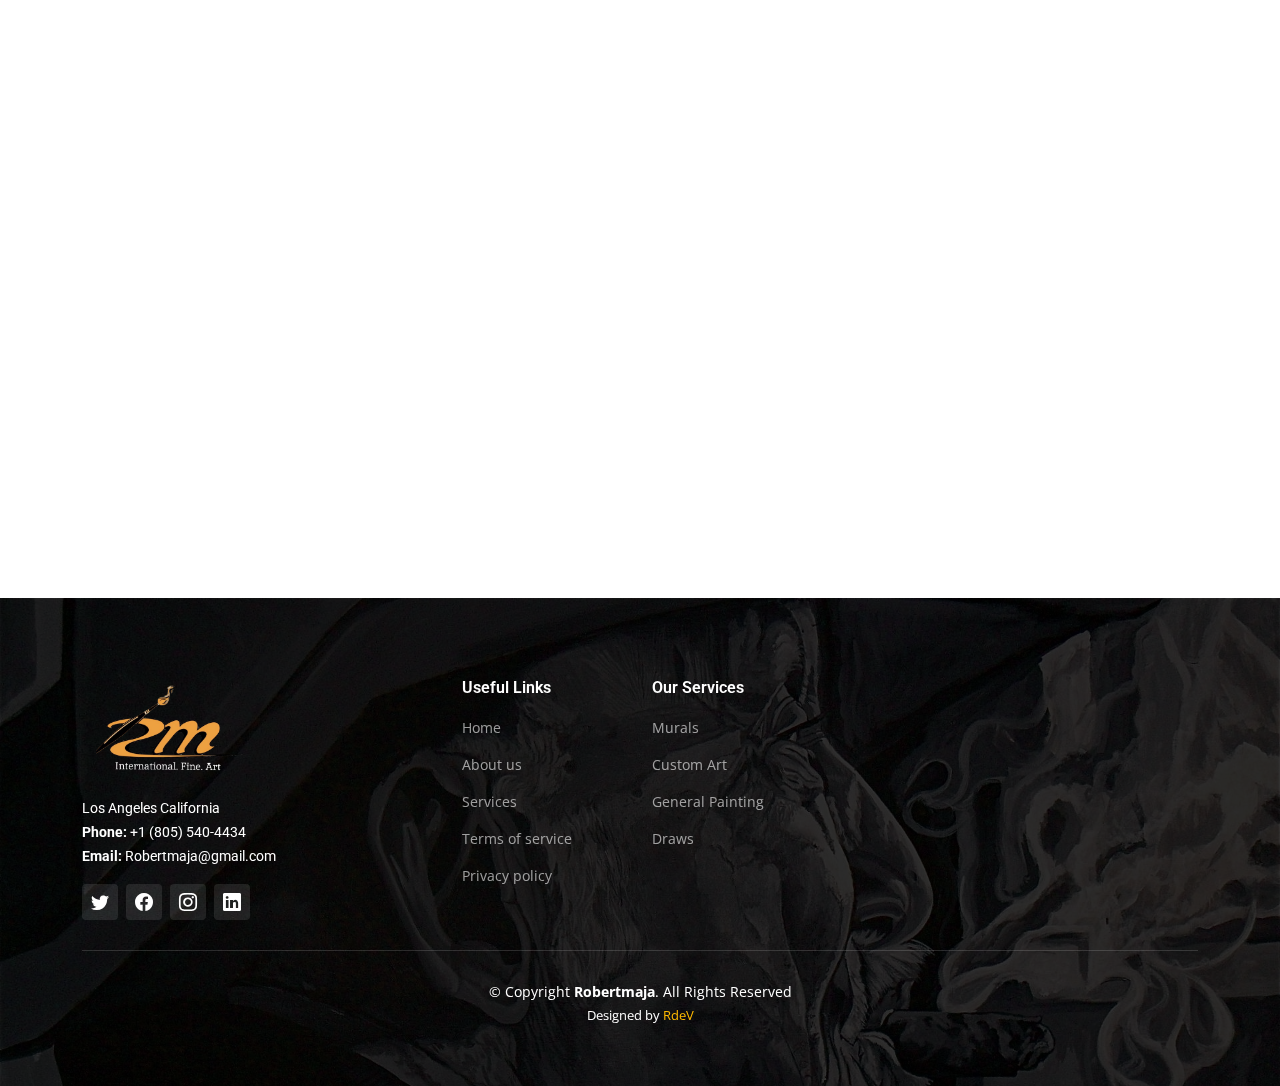
==== commit 2ddbd21e: "Update index.html" ====
--- a/index.html
+++ b/index.html
@@ -47,7 +47,7 @@
     @import url('https://fonts.googleapis.com/css2?family=Architects+Daughter&family=Oxygen&family=Voces&display=swap');
     @import url('https://fonts.googleapis.com/css2?family=Courier+Prime:ital,wght@0,400;0,700;1,400;1,700&family=Varela+Round&display=swap');
     @import url('https://fonts.googleapis.com/css2?family=Courier+Prime:ital,wght@0,400;0,700;1,400;1,700&family=Varela+Round&display=swap');
-
+    @import url('https://fonts.googleapis.com/css2?family=Courier+Prime:ital,wght@0,400;0,700;1,400;1,700&family=Just+Me+Again+Down+Here&family=Kumbh+Sans:wght@100..900&family=Varela+Round&display=swap');
 
 
     .jm{
@@ -58,7 +58,7 @@
     }
 
     .textx{
-      font-family: "Courier Prime";
+      font-family: "Varela Round", sans-serif;
       font-weight: 400;
       font-style: normal;
       font-size: 19px;
@@ -66,7 +66,7 @@
     }
 
     #textx{
-      font-family: "Courier Prime";
+      font-family: "Varela Round", sans-serif;
       font-weight: 400;
       font-style: normal;
       font-size: 16px;
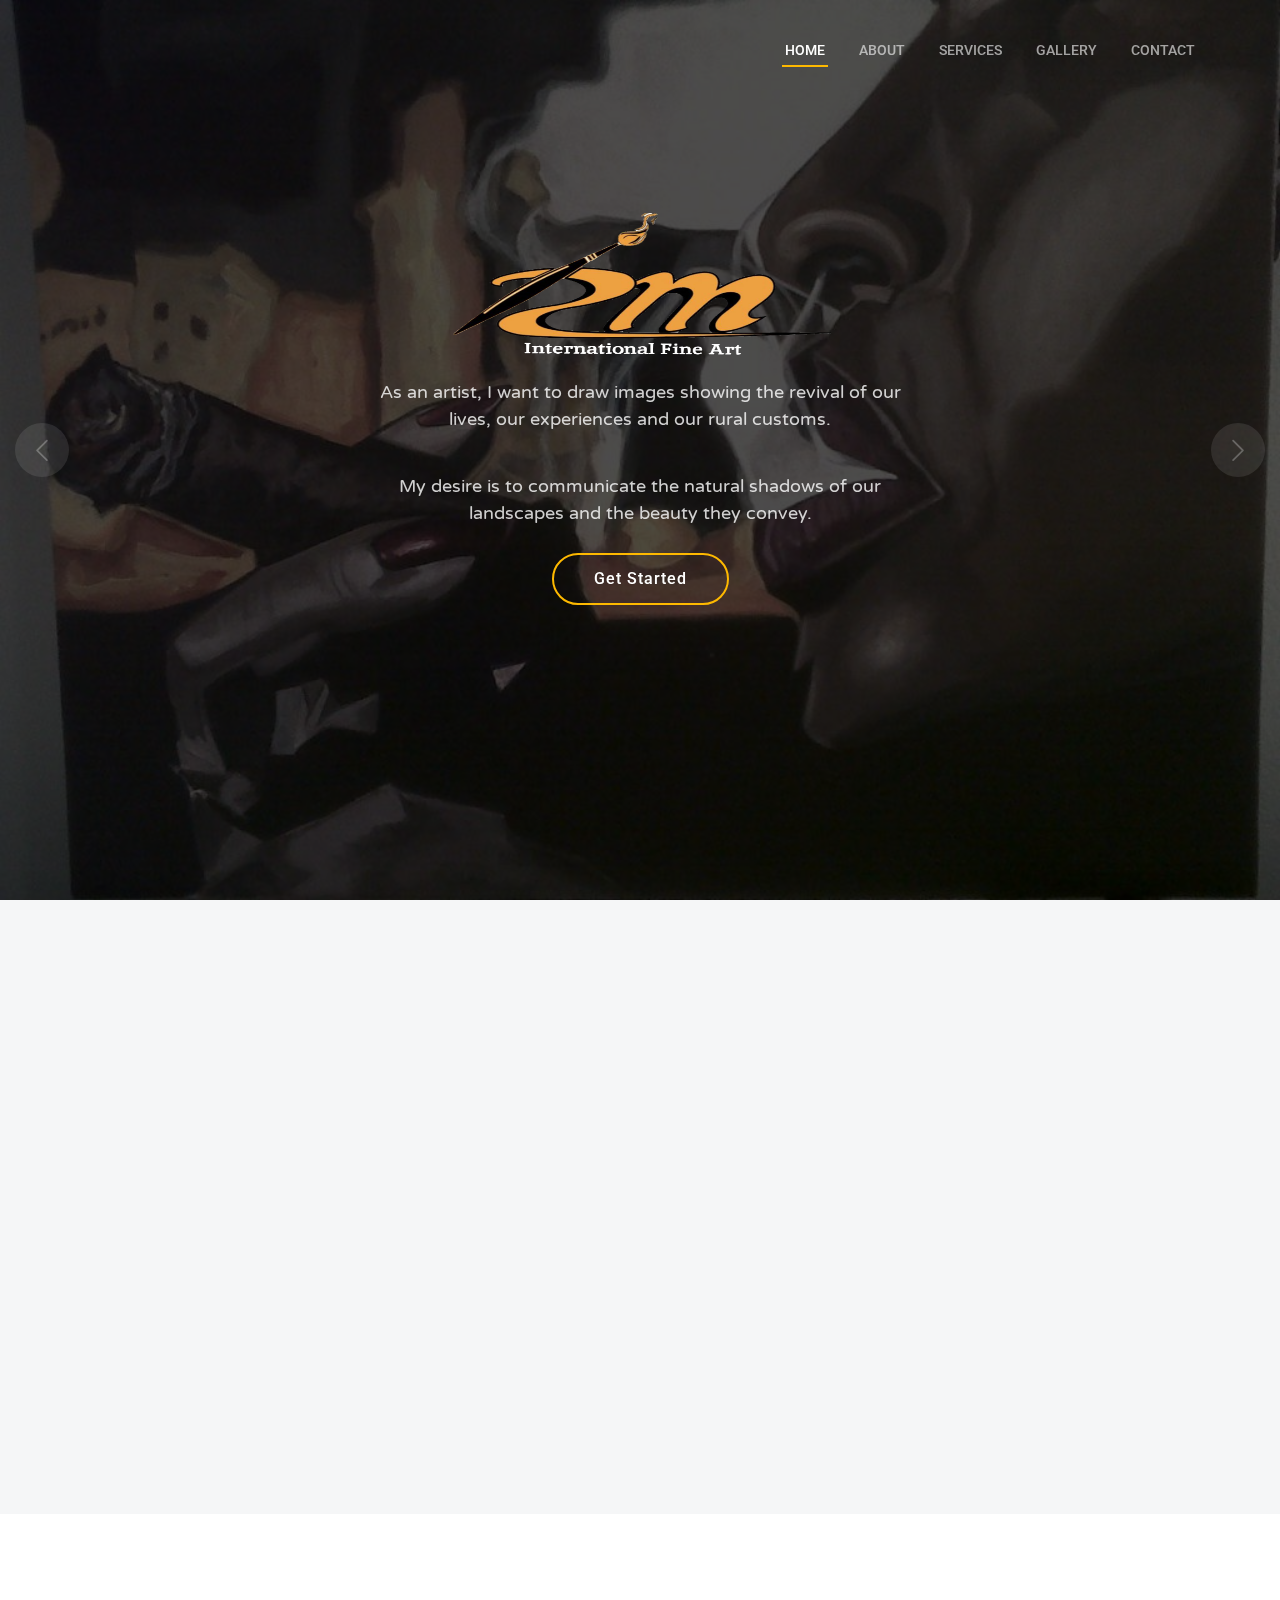
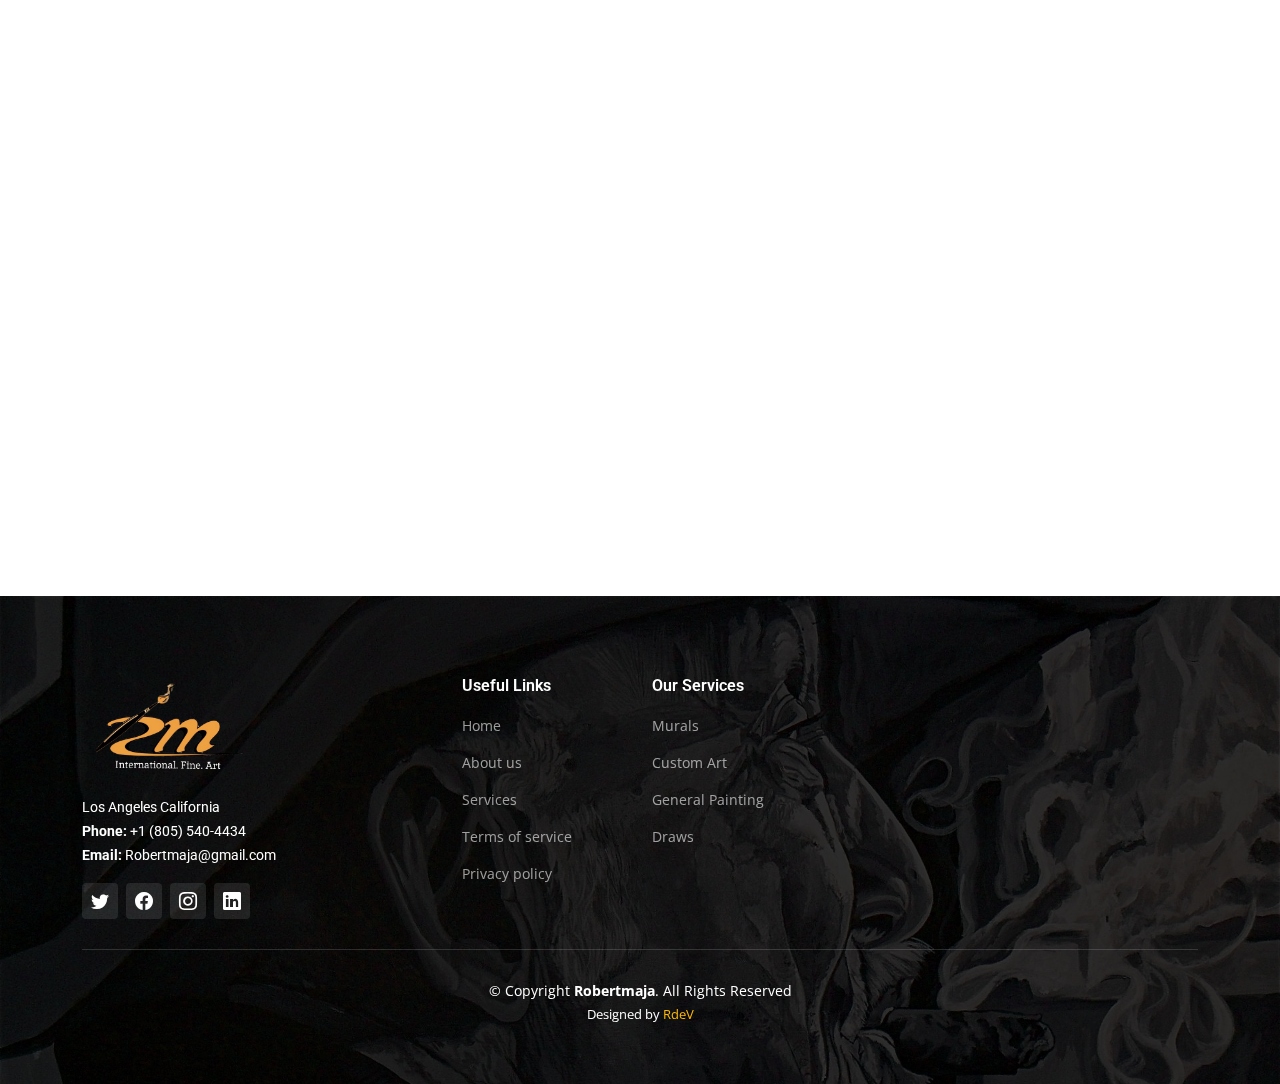
==== commit 1e19aa9e: "Update index.html" ====
--- a/index.html
+++ b/index.html
@@ -172,12 +172,10 @@
             <div class="content">
               <h3 class="" id="">International Artist & Muralist Robert Maja
                 .</h3>
-              <p id="textx" class="textx">As an artist, I want to draw images showing the revival of our lives, our experiences and our rural customs. My desire is to communicate the natural shadows of our landscapes and the beauty they convey.
-
-
-              <p id="textx" class="textx">Robert Maja was born in Santo Domingo, Dominican Republic in September 1971 . His talent as an artist was quickly recognized in elementary school and strongly encouraged by teachers and elders
-
-                .</p>
+              <p id="textx" class="textx">As an artist, I want to draw images showing the revival of our lives, our experiences and our rural customs. My desire is to communicate the natural shadows of our landscapes and the beauty they convey. </p>
+
+
+              <p id="textx" class="textx">Robert Maja was born in Santo Domingo, Dominican Republic in September 1971 . His talent as an artist was quickly recognized in elementary school and strongly encouraged by teachers and elders. </p>
             </div>
           </div>
 
@@ -572,7 +570,7 @@
 
             <div class="col-lg-4 col-md-6 portfolio-item filter-rooster">
               <div class="portfolio-content h-100">
-                <img src="assets/img/img/58.jpg" class="img-fluid" alt="">
+                <img src="assets/img/img/43.jpg" class="img-fluid" alt="">
                 <div class="portfolio-info">
                   <h4>Rooster</h4>
                   <p></p>
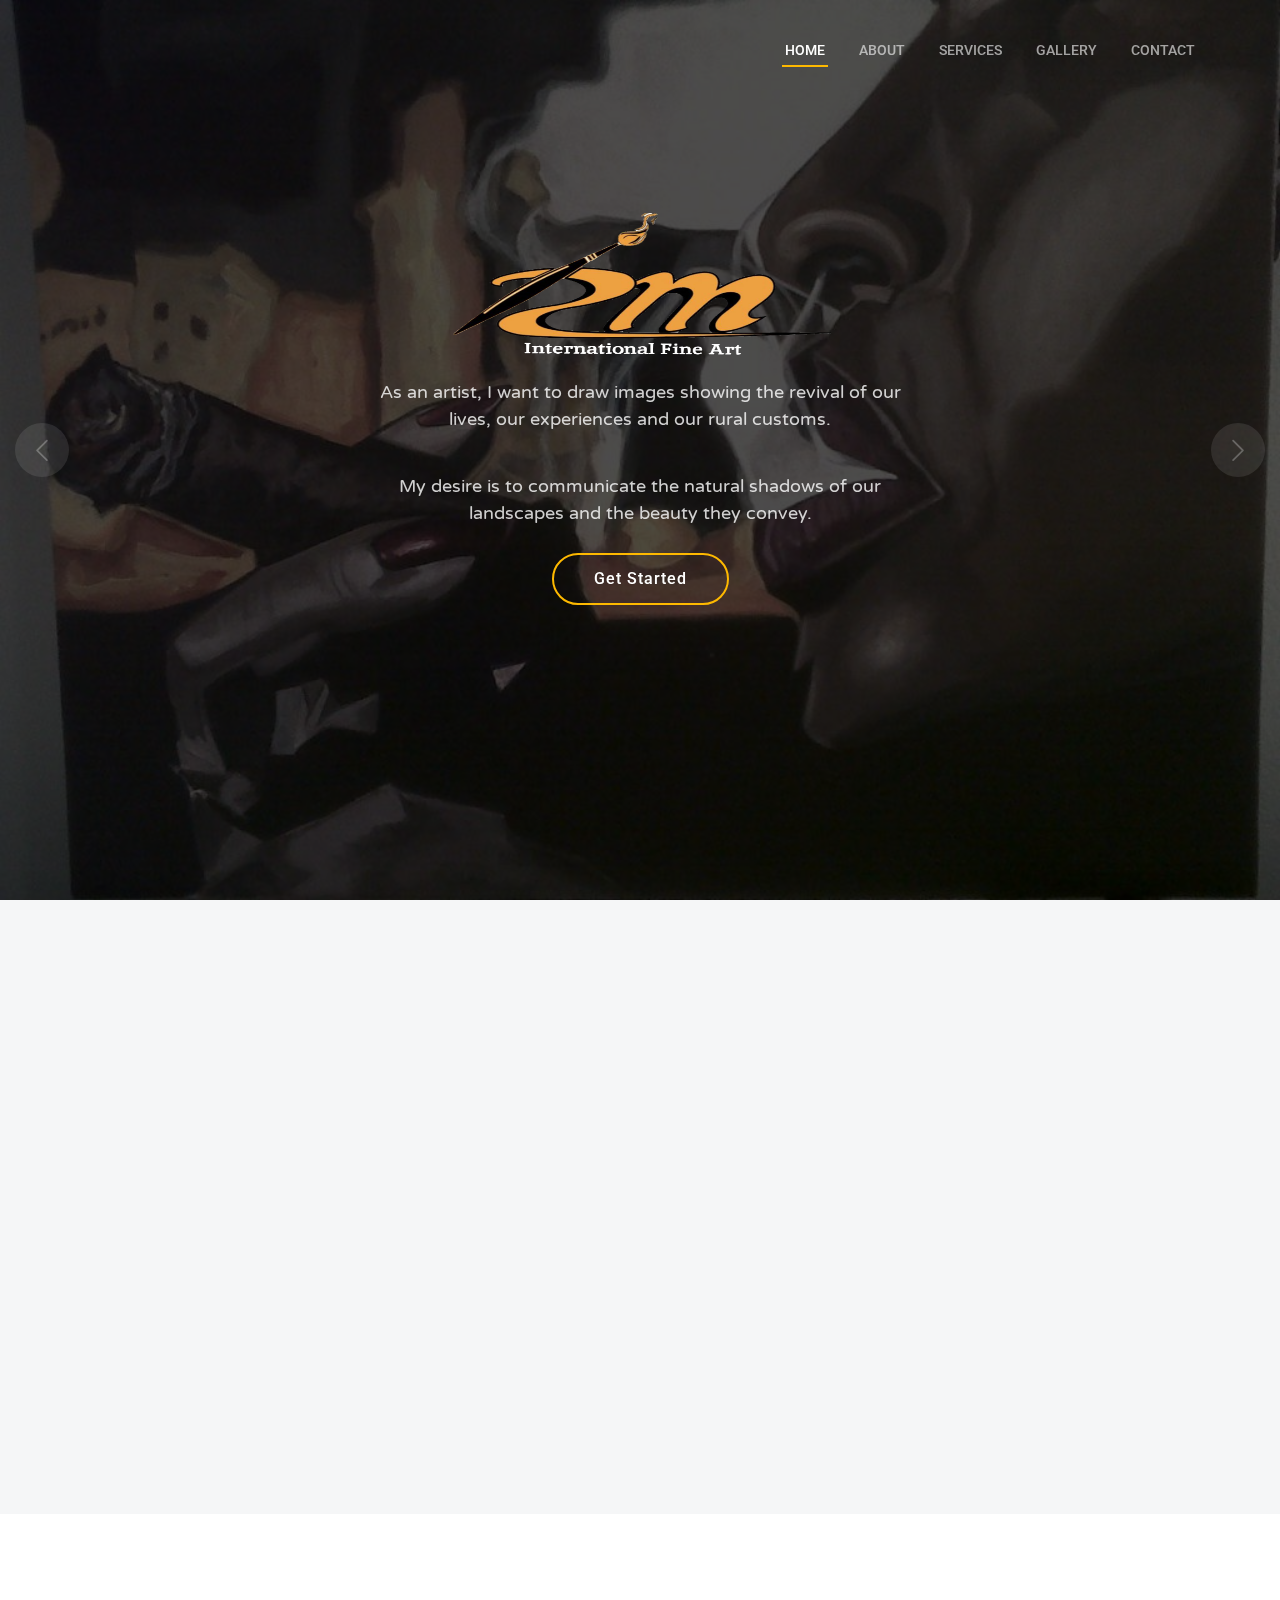
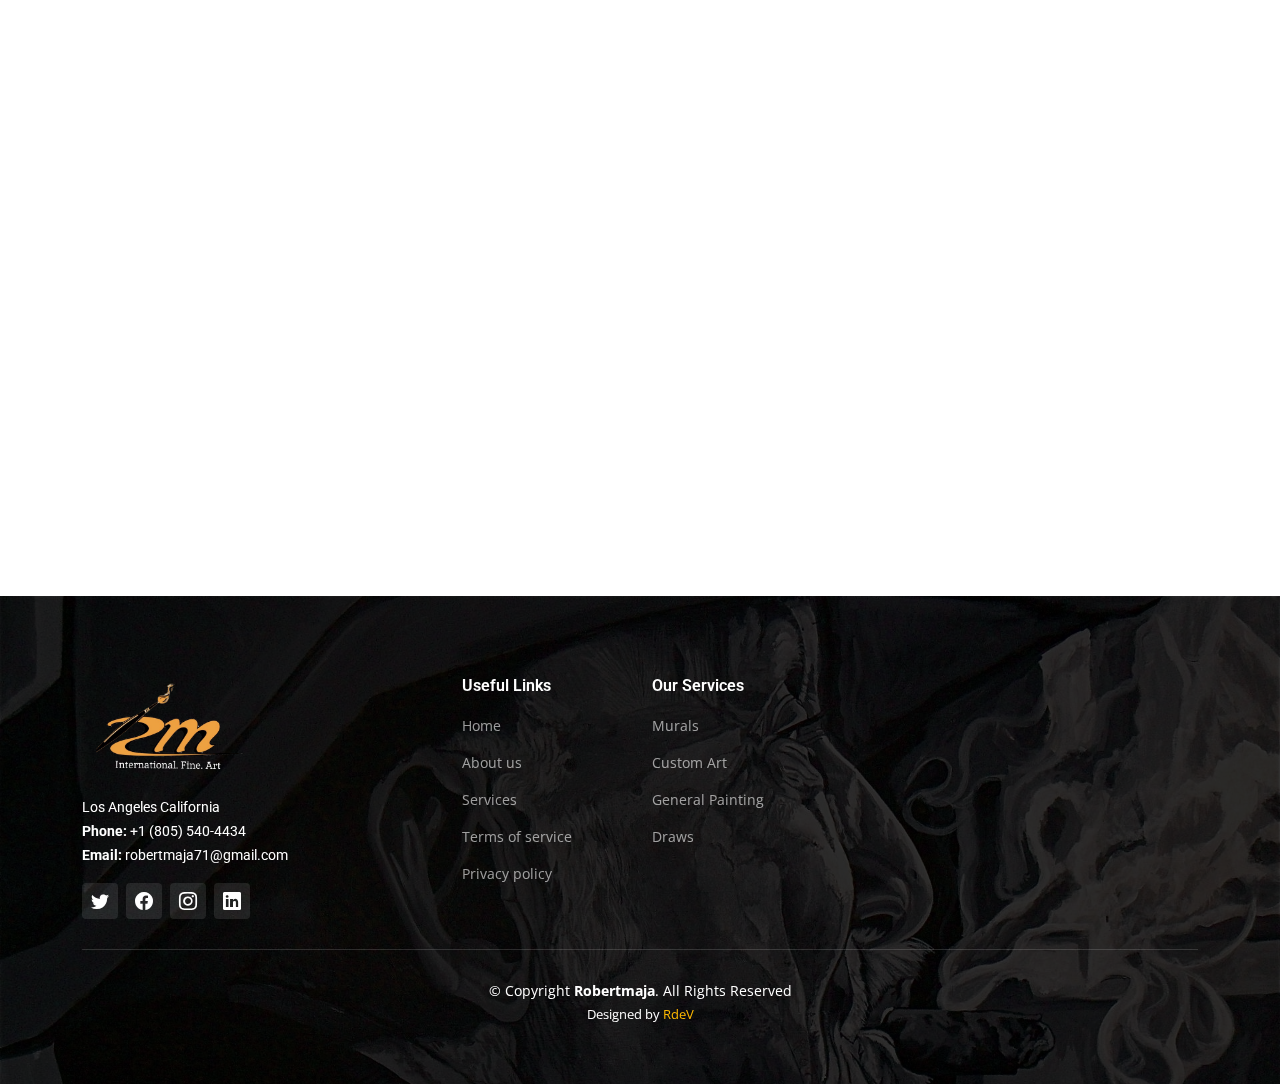
==== commit a7c69c38: "Update index.html" ====
--- a/index.html
+++ b/index.html
@@ -813,7 +813,7 @@
                 Los Angeles California <br>
                 <!--NY 535022, USA<br><br>-->
                 <strong>Phone:</strong> +1 (805) 540-4434<br>
-                <strong>Email:</strong> Robertmaja@gmail.com<br>
+                <strong>Email:</strong> robertmaja71@gmail.com<br>
               </p>
               <div class="social-links d-flex mt-3">
                 <a href="#" class="d-flex align-items-center justify-content-center"><i class="bi bi-twitter"></i></a>
